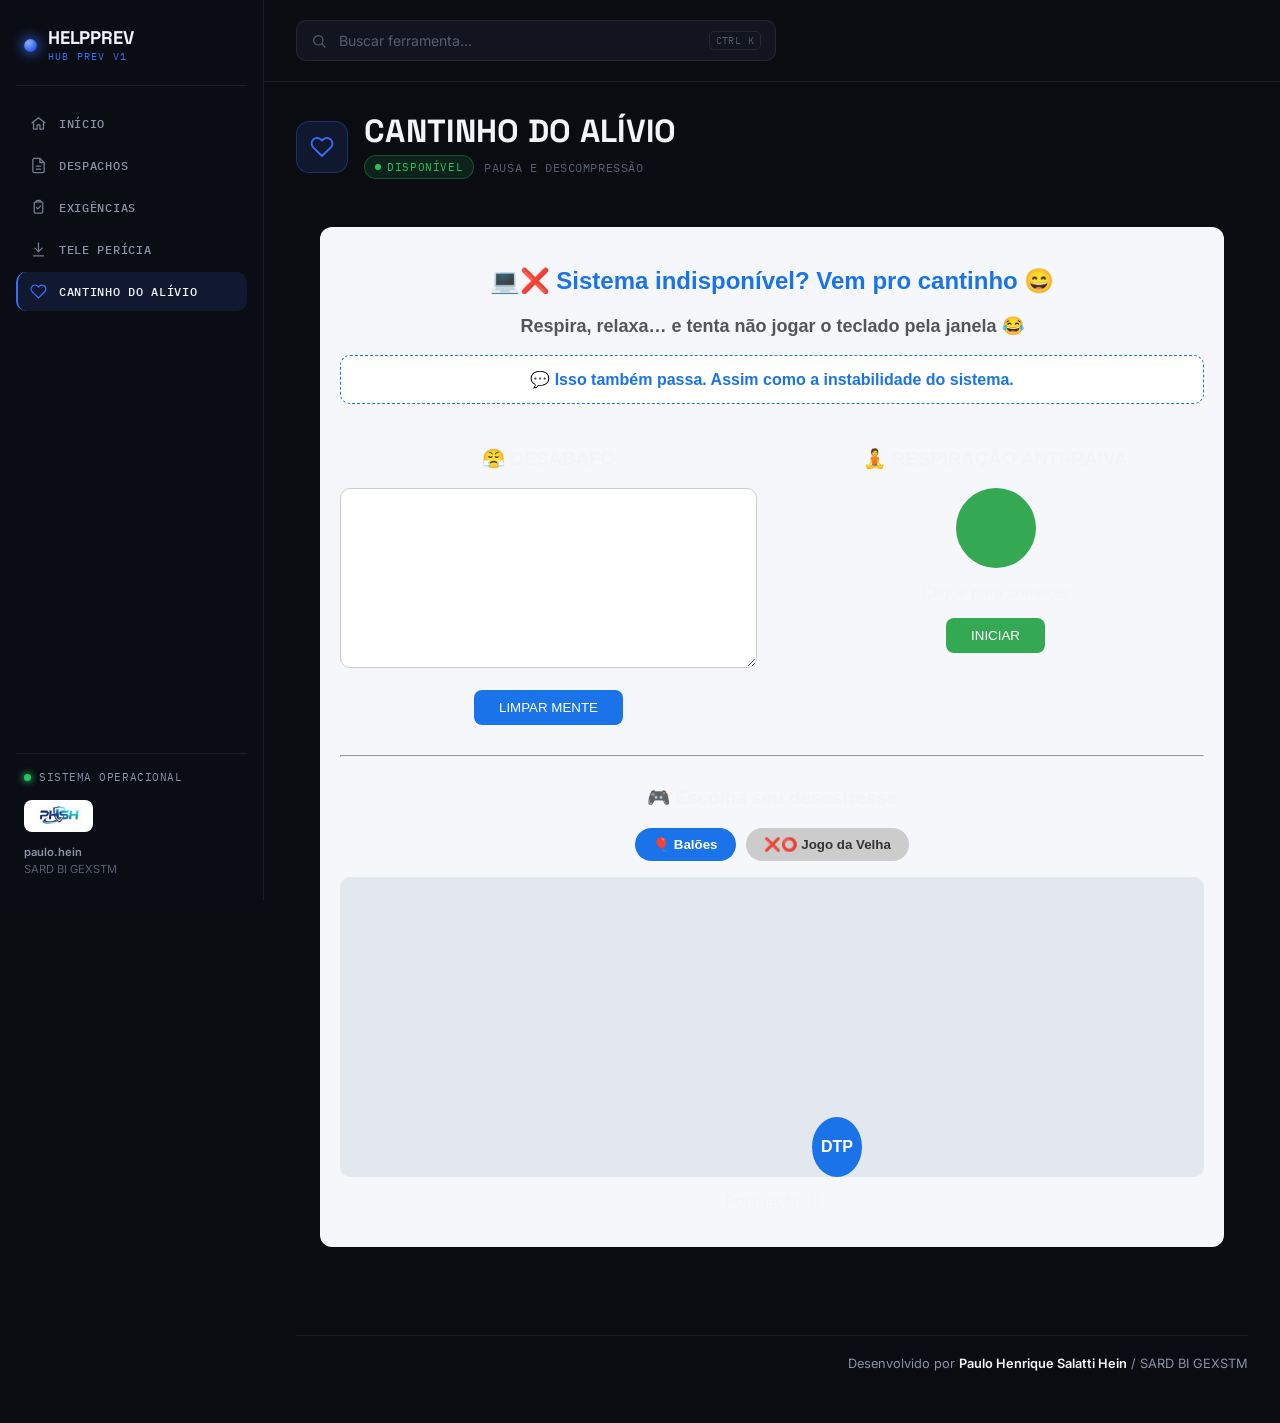
==== cantinho-do-alivio.html @ 54dc9657 "Primeira Versão do site" ====
<!DOCTYPE html>
<html lang="pt-BR">
<head>
<meta charset="UTF-8">
<meta name="viewport" content="width=device-width, initial-scale=1.0">
<title>Cantinho do Alívio — HelpPrev BI</title>
<link rel="stylesheet" href="style.css">
<style>
  body { padding-bottom: 20px; }
  .relief-wrap { max-width: 1100px; margin: 0 auto; padding: 20px 24px 40px; }
</style>
</head>
<body>

<div class="app-shell">

  <aside class="sidebar">
    <a class="sidebar-brand" href="index.html">
      <span class="brand-dot"></span>
      <div>
        <div class="brand-mark-sm">HELPPREV</div>
        <div class="brand-sub">HUB PREV V1</div>
      </div>
    </a>

    <nav class="sidebar-nav">
      <a href="index.html" class="nav-item">
        <svg viewBox="0 0 24 24" fill="none" stroke="currentColor" stroke-width="1.8" stroke-linecap="round" stroke-linejoin="round"><path d="M3 11l9-7 9 7"/><path d="M5 10v9a1 1 0 0 0 1 1h4v-6h4v6h4a1 1 0 0 0 1-1v-9"/></svg>
        Início
      </a>
      <a href="gerador-de-despachos.html" class="nav-item">
        <svg viewBox="0 0 24 24" fill="none" stroke="currentColor" stroke-width="1.8" stroke-linecap="round" stroke-linejoin="round"><path d="M14 2H6a2 2 0 0 0-2 2v16a2 2 0 0 0 2 2h12a2 2 0 0 0 2-2V8z"/><path d="M14 2v6h6"/><path d="M9 13h6M9 17h6"/></svg>
        Despachos
      </a>
      <a href="gerador-de-exigencias.html" class="nav-item">
        <svg viewBox="0 0 24 24" fill="none" stroke="currentColor" stroke-width="1.8" stroke-linecap="round" stroke-linejoin="round"><rect x="6" y="4" width="12" height="16" rx="2"/><path d="M9 4V3a1 1 0 0 1 1-1h4a1 1 0 0 1 1 1v1"/><path d="M9 12l2 2 4-4"/></svg>
        Exigências
      </a>
      <a href="gerador-tele-pericia.exe" class="nav-item" download>
        <svg viewBox="0 0 24 24" fill="none" stroke="currentColor" stroke-width="1.8" stroke-linecap="round" stroke-linejoin="round"><path d="M12 3v12"/><path d="M7 10l5 5 5-5"/><path d="M5 21h14"/></svg>
        Tele Perícia
      </a>
      <a href="cantinho-do-alivio.html" class="nav-item active">
        <svg viewBox="0 0 24 24" fill="none" stroke="currentColor" stroke-width="1.8" stroke-linecap="round" stroke-linejoin="round"><path d="M20.8 4.6a5.5 5.5 0 0 0-7.8 0L12 5.6l-1-1a5.5 5.5 0 0 0-7.8 7.8l1 1L12 21l7.8-7.6 1-1a5.5 5.5 0 0 0 0-7.8z"/></svg>
        Cantinho do Alívio
      </a>
    </nav>

    <div class="sidebar-spacer"></div>

    <div class="sidebar-footer">
      <div class="status-box"><span class="status-dot"></span> Sistema operacional</div>
      <div class="sidebar-logo-wrap"><img src="assets/phsh-logo.png" alt="PHSH"></div>
      <div class="sidebar-credit"><strong>paulo.hein</strong><br>SARD BI GEXSTM</div>
    </div>
  </aside>

  <div class="main">
    <header class="topbar">
      <div class="search-box">
        <svg viewBox="0 0 24 24" fill="none" stroke="currentColor" stroke-width="1.8" stroke-linecap="round" stroke-linejoin="round"><circle cx="11" cy="11" r="7"/><path d="M21 21l-4.35-4.35"/></svg>
        <input type="text" placeholder="Buscar ferramenta...">
        <span class="kbd">CTRL K</span>
      </div>
    </header>

    <div class="page-content">

      <div class="page-header">
        <div class="page-header-left">
          <div class="page-icon"><svg viewBox="0 0 24 24" fill="none" stroke="currentColor" stroke-width="1.8" stroke-linecap="round" stroke-linejoin="round"><path d="M20.8 4.6a5.5 5.5 0 0 0-7.8 0L12 5.6l-1-1a5.5 5.5 0 0 0-7.8 7.8l1 1L12 21l7.8-7.6 1-1a5.5 5.5 0 0 0 0-7.8z"/></svg></div>
          <div>
            <h1 class="page-title">Cantinho do Alívio</h1>
            <div class="page-badges">
              <span class="status-pill">Disponível</span>
              <span class="page-subtitle">Pausa e descompressão</span>
            </div>
          </div>
        </div>
      </div>

<div class="relief-wrap">
<div style="font-family: Arial; max-width:1100px; margin:auto; padding:20px; border-radius:12px; background:#f5f7fa; text-align:center;">

  <h2 style="color:#1a73e8;">
    💻❌ Sistema indisponível? Vem pro cantinho 😄
  </h2>

  <p style="color:#555; font-size:18px; font-weight:bold;">
    Respira, relaxa… e tenta não jogar o teclado pela janela 😂
  </p>

  <div style="background:#fff; border:1px dashed #1a73e8; border-radius:10px; padding:14px 20px; margin:0 0 25px; min-height:26px;">
    <p id="fraseRotativa" style="margin:0; color:#1a73e8; font-weight:bold; font-size:16px; transition:opacity 0.4s;"></p>
  </div>

  <div style="display:flex; gap:30px;">

    <!-- DESABAFO -->
    <div style="flex:1;">
      <h3>😤 DESABAFO</h3>

      <textarea id="stressBox"
        oninput="textoMaluco(this)"
        placeholder="DIGITE AQUI..."
        style="width:100%; height:180px; border-radius:10px; border:1px solid #ccc; padding:12px; font-size:20px; font-weight:bold;">
      </textarea>

      <br><br>

      <button onclick="limparTexto()" 
        style="padding:10px 25px; border:none; border-radius:8px; background:#1a73e8; color:white;">
        LIMPAR MENTE
      </button>
    </div>

    <!-- RESPIRAÇÃO -->
    <div style="flex:1;">
      <h3>🧘 RESPIRAÇÃO ANTI-RAIVA</h3>

      <div id="balaoResp"
        style="width:80px; height:80px; margin:auto; border-radius:50%; background:#34a853; transition:1.5s;">
      </div>

      <p id="respiracaoTexto">Clique para começar</p>

      <button onclick="respirarAnimado()" 
        style="padding:10px 25px; border:none; border-radius:8px; background:#34a853; color:white;">
        INICIAR
      </button>
    </div>

  </div>

  <hr style="margin:30px 0;">

  <!-- JOGOS -->
  <h3>🎮 Escolha seu desestresse</h3>

  <div style="display:flex; gap:10px; justify-content:center; margin-bottom:16px; flex-wrap:wrap;">
    <button class="tab-btn" data-tab="baloes" onclick="mudarAba('baloes')"
      style="padding:9px 18px; border:none; border-radius:20px; background:#1a73e8; color:white; font-weight:bold; cursor:pointer;">
      🎈 Balões
    </button>
    <button class="tab-btn" data-tab="velha" onclick="mudarAba('velha')"
      style="padding:9px 18px; border:none; border-radius:20px; background:#ccc; color:#333; font-weight:bold; cursor:pointer;">
      ❌⭕ Jogo da Velha
    </button>
  </div>

  <!-- ABA: BALÕES -->
  <div id="painel-baloes" class="painel-jogo">
    <div id="areaJogo" style="position:relative; height:300px; background:#e3e7ee; border-radius:10px; overflow:hidden;">
    </div>
    <p id="pontuacao">Pontuação: 0</p>
  </div>

  <!-- ABA: JOGO DA VELHA -->
  <div id="painel-velha" class="painel-jogo" style="display:none;">
    <p id="statusVelha" style="font-weight:bold; font-size:16px; color:#1a73e8;">Sua vez — você é o ❌</p>
    <div id="tabuleiroVelha" style="display:grid; grid-template-columns:repeat(3,80px); grid-template-rows:repeat(3,80px); gap:6px; justify-content:center; margin:16px auto;">
    </div>
    <p style="font-size:13px; color:#888;">Placar da sessão — Você: <span id="scoreJogador">0</span> · Sistema: <span id="scoreSistema">0</span> · Empates: <span id="scoreEmpate">0</span></p>
    <button onclick="reiniciarVelha()"
      style="padding:9px 20px; border:none; border-radius:8px; background:#1a73e8; color:white; font-weight:bold; cursor:pointer;">
      Reiniciar partida
    </button>
  </div>

</div>
</div>

      <footer class="site-footer">
        Desenvolvido por <strong>Paulo Henrique Salatti Hein</strong> / SARD BI GEXSTM
      </footer>

    </div>
  </div>
</div>

<script>
function limparTexto() {
  document.getElementById("stressBox").value = "";
}

// TEXTO MALUCO (EFEITO ENGRAÇADO)
function textoMaluco(el) {
  el.value = el.value.toUpperCase();

  if (Math.random() < 0.25) {
    const extras = ["!", "@", "#", "$", "%", "&", "??", "!!!", "###"];
    el.value += extras[Math.floor(Math.random() * extras.length)];
  }
}

// RESPIRAÇÃO COM BALÃO
function respirarAnimado() {
  let balao = document.getElementById("balaoResp");
  let texto = document.getElementById("respiracaoTexto");

  let ciclos = 0;

  let intervalo = setInterval(() => {

    texto.innerHTML = "INSPIRE...";
    balao.style.transform = "scale(1.6)";

    setTimeout(() => {
      texto.innerHTML = "EXPIRE...";
      balao.style.transform = "scale(1)";
    }, 2000);

    ciclos++;

    if (ciclos >= 7) {
      clearInterval(intervalo);
      texto.innerHTML = "RELAXOU 😄";
    }

  }, 4000);
}

// JOGO BALÃO ÚNICO
let pontos = 0;
let balaoAtual = null;

function criarBalao() {

  if (balaoAtual) return;

  let area = document.getElementById("areaJogo");

  let balao = document.createElement("div");

  // corpo do balão
  balao.style.position = "absolute";
  balao.style.bottom = "0px";
  balao.style.left = Math.random() * 80 + "%";
  balao.style.width = "50px";
  balao.style.height = "60px";
  balao.style.borderRadius = "50%";
  balao.style.background = "#1a73e8";
  balao.style.color = "white";
  balao.style.display = "flex";
  balao.style.alignItems = "center";
  balao.style.justifyContent = "center";
  balao.style.fontWeight = "bold";
  balao.style.cursor = "pointer";

  balao.innerHTML = "DTP";

  // corda
  let corda = document.createElement("div");
  corda.style.position = "absolute";
  corda.style.bottom = "-20px";
  corda.style.left = "50%";
  corda.style.width = "2px";
  corda.style.height = "20px";
  corda.style.background = "#555";

  balao.appendChild(corda);

  area.appendChild(balao);
  balaoAtual = balao;

  let velocidade = 2000 + Math.random() * 2000;

  balao.animate([
    { transform: "translateY(0px)" },
    { transform: "translateY(-260px)" }
  ], {
    duration: velocidade,
    easing: "linear"
  });

  balao.onclick = function() {
    balao.innerHTML = "💥";
    balao.style.background = "transparent";
    pontos++;
    document.getElementById("pontuacao").innerHTML = "Pontuação: " + pontos;

    setTimeout(() => {
      balao.remove();
      balaoAtual = null;
    }, 200);
  };

  setTimeout(() => {
    if (balaoAtual) {
      balao.remove();
      balaoAtual = null;
    }
  }, velocidade);
}

// loop
setInterval(criarBalao, 1500);

/* ============ FRASES ROTATIVAS ============ */
const frases = [
  "Respira. O protocolo não vai fugir — a menos que o sistema caia de novo.",
  "Você é mais forte que qualquer erro 500.",
  "Isso também passa. Assim como a instabilidade do sistema.",
  "Levanta, alonga, e volta com a régua na mão.",
  "Se o sistema travou, a culpa não é sua. Provavelmente.",
  "Beba água. Não resolve o protocolo, mas ajuda você.",
  "Você já sobreviveu a 100% dos seus dias de sistema fora do ar até agora.",
  "Café não resolve tudo, mas ajuda a fingir que sim.",
  "Reclamar em silêncio também é uma forma de meditação.",
  "Um despacho de cada vez. Ou um suspiro de cada vez.",
  "A paciência é uma habilidade. E você está treinando bastante hoje.",
  "Daqui a pouco isso vira uma boa história pra contar."
];
let fraseIndex = -1;

function proximaFrase() {
  let novoIndex;
  do { novoIndex = Math.floor(Math.random() * frases.length); } while (novoIndex === fraseIndex && frases.length > 1);
  fraseIndex = novoIndex;

  const el = document.getElementById("fraseRotativa");
  el.style.opacity = 0;
  setTimeout(() => {
    el.innerHTML = "💬 " + frases[fraseIndex];
    el.style.opacity = 1;
  }, 400);
}

proximaFrase();
setInterval(proximaFrase, 7000);

/* ============ ABAS ============ */
function mudarAba(nome) {
  ['baloes', 'velha'].forEach(n => {
    document.getElementById('painel-' + n).style.display = (n === nome) ? 'block' : 'none';
    const btn = document.querySelector('.tab-btn[data-tab="' + n + '"]');
    btn.style.background = (n === nome) ? '#1a73e8' : '#ccc';
    btn.style.color = (n === nome) ? 'white' : '#333';
  });
}

/* ============ JOGO DA VELHA ============ */
let tabuleiro = Array(9).fill("");
let jogoAtivo = true;
let scoreJogador = 0, scoreSistema = 0, scoreEmpate = 0;

function montarTabuleiroVelha() {
  const tab = document.getElementById("tabuleiroVelha");
  tab.innerHTML = "";
  for (let i = 0; i < 9; i++) {
    const cel = document.createElement("div");
    cel.dataset.i = i;
    cel.style.width = "80px";
    cel.style.height = "80px";
    cel.style.background = "#fff";
    cel.style.border = "2px solid #1a73e8";
    cel.style.borderRadius = "8px";
    cel.style.display = "flex";
    cel.style.alignItems = "center";
    cel.style.justifyContent = "center";
    cel.style.fontSize = "34px";
    cel.style.fontWeight = "bold";
    cel.style.cursor = "pointer";
    cel.style.color = "#1a73e8";
    cel.textContent = tabuleiro[i];
    cel.onclick = () => jogadaJogador(i);
    tab.appendChild(cel);
  }
}

const linhasVitoria = [
  [0,1,2],[3,4,5],[6,7,8],
  [0,3,6],[1,4,7],[2,5,8],
  [0,4,8],[2,4,6]
];

function checarVencedor(t) {
  for (const [a,b,c] of linhasVitoria) {
    if (t[a] && t[a] === t[b] && t[b] === t[c]) return t[a];
  }
  if (t.every(v => v !== "")) return "empate";
  return null;
}

function jogadaJogador(i) {
  if (!jogoAtivo || tabuleiro[i] !== "") return;
  tabuleiro[i] = "❌";
  montarTabuleiroVelha();

  let resultado = checarVencedor(tabuleiro);
  if (resultado) { finalizarVelha(resultado); return; }

  document.getElementById("statusVelha").innerHTML = "Sistema pensando... 🤖";
  jogoAtivo = false;
  setTimeout(jogadaSistema, 500);
}

function jogadaSistema() {
  let i = melhorJogadaSistema();
  if (i !== -1) tabuleiro[i] = "⭕";
  montarTabuleiroVelha();

  let resultado = checarVencedor(tabuleiro);
  if (resultado) { finalizarVelha(resultado); return; }

  jogoAtivo = true;
  document.getElementById("statusVelha").innerHTML = "Sua vez — você é o ❌";
}

function melhorJogadaSistema() {
  // 1. Tenta vencer
  for (const [a,b,c] of linhasVitoria) {
    const linha = [tabuleiro[a], tabuleiro[b], tabuleiro[c]];
    const idx = [a,b,c];
    if (linha.filter(v => v === "⭕").length === 2 && linha.includes("")) {
      return idx[linha.indexOf("")];
    }
  }
  // 2. Bloqueia jogador
  for (const [a,b,c] of linhasVitoria) {
    const linha = [tabuleiro[a], tabuleiro[b], tabuleiro[c]];
    const idx = [a,b,c];
    if (linha.filter(v => v === "❌").length === 2 && linha.includes("")) {
      return idx[linha.indexOf("")];
    }
  }
  // 3. Centro
  if (tabuleiro[4] === "") return 4;
  // 4. Cantos
  const cantos = [0,2,6,8].filter(i => tabuleiro[i] === "");
  if (cantos.length) return cantos[Math.floor(Math.random() * cantos.length)];
  // 5. Qualquer livre
  const livres = tabuleiro.map((v,i) => v === "" ? i : -1).filter(i => i !== -1);
  return livres.length ? livres[Math.floor(Math.random() * livres.length)] : -1;
}

function finalizarVelha(resultado) {
  jogoAtivo = false;
  if (resultado === "❌") {
    scoreJogador++;
    document.getElementById("statusVelha").innerHTML = "Você venceu! 🎉";
  } else if (resultado === "⭕") {
    scoreSistema++;
    document.getElementById("statusVelha").innerHTML = "O sistema venceu dessa vez. 🤖";
  } else {
    scoreEmpate++;
    document.getElementById("statusVelha").innerHTML = "Empate! Ninguém travou. 🤝";
  }
  document.getElementById("scoreJogador").innerHTML = scoreJogador;
  document.getElementById("scoreSistema").innerHTML = scoreSistema;
  document.getElementById("scoreEmpate").innerHTML = scoreEmpate;
}

function reiniciarVelha() {
  tabuleiro = Array(9).fill("");
  jogoAtivo = true;
  document.getElementById("statusVelha").innerHTML = "Sua vez — você é o ❌";
  montarTabuleiroVelha();
}

montarTabuleiroVelha();

</script>
</body>
</html>
---- style.css ----
/* ============================================
   HelpPrev — sistema de design
   Tema: app shell escuro, acento azul único, tipografia forte
   ============================================ */

@import url('https://fonts.googleapis.com/css2?family=Space+Grotesk:wght@500;600;700&family=Inter:wght@400;500;600;700&family=IBM+Plex+Mono:wght@500;600&display=swap');

:root {
  --ink: #F3F4F8;
  --ink-soft: #8A90A6;
  --ink-faint: #565C70;

  --bg: #0A0C12;
  --sidebar-bg: #0B0D14;
  --paper: #0A0C12;
  --paper-card: #12151F;
  --paper-card-hover: #171B27;
  --line: rgba(255,255,255,0.08);

  --gold: #3B6EF6;
  --gold-soft: rgba(59,110,246,0.13);
  --focus: #5B87FF;

  --alert: #FF6F91;
  --alert-soft: rgba(255,111,145,0.12);

  --success: #22C55E;

  --font-display: 'Space Grotesk', 'Inter', sans-serif;
  --font-body: 'Inter', -apple-system, BlinkMacSystemFont, sans-serif;
  --font-mono: 'IBM Plex Mono', ui-monospace, monospace;

  --radius: 16px;
  --shadow-card: 0 1px 2px rgba(0,0,0,0.3), 0 16px 40px rgba(0,0,0,0.4);
  --sidebar-w: 264px;
}

* { box-sizing: border-box; }
html { scroll-behavior: smooth; }

body {
  margin: 0;
  font-family: var(--font-body);
  color: var(--ink);
  background: var(--bg);
  -webkit-font-smoothing: antialiased;
}

a { color: inherit; }

:focus-visible {
  outline: 2.5px solid var(--focus);
  outline-offset: 2px;
  border-radius: 4px;
}

@keyframes fadeUp {
  from { opacity: 0; transform: translateY(8px); }
  to { opacity: 1; transform: translateY(0); }
}
@keyframes dotPulse {
  0%, 100% { transform: scale(1); opacity: 1; }
  50% { transform: scale(1.3); opacity: 0.6; }
}

@media (prefers-reduced-motion: reduce) {
  *, *::before, *::after {
    animation-duration: 0.001ms !important;
    transition-duration: 0.001ms !important;
  }
}

/* ================= APP SHELL ================= */
.app-shell {
  display: flex;
  min-height: 100vh;
}

/* ---------- Sidebar ---------- */
.sidebar {
  width: var(--sidebar-w);
  flex-shrink: 0;
  background: var(--sidebar-bg);
  border-right: 1px solid var(--line);
  display: flex;
  flex-direction: column;
  padding: 22px 16px;
  position: sticky;
  top: 0;
  height: 100vh;
  overflow-y: auto;
}

.sidebar-brand {
  display: flex;
  align-items: center;
  gap: 11px;
  padding: 6px 8px 22px;
  text-decoration: none;
  border-bottom: 1px solid var(--line);
  margin-bottom: 18px;
}

.brand-dot {
  width: 13px;
  height: 13px;
  border-radius: 50%;
  background: radial-gradient(circle at 35% 30%, #8FB4FF, #3B6EF6 55%, #1C3FA8 100%);
  box-shadow: 0 0 12px 3px rgba(59,110,246,0.6);
  flex-shrink: 0;
  animation: dotPulse 3.2s ease-in-out infinite;
}

.brand-mark-sm {
  font-family: var(--font-display);
  font-weight: 700;
  font-size: 1.15rem;
  letter-spacing: -0.01em;
  color: var(--ink);
  line-height: 1.1;
}
.brand-sub {
  font-family: var(--font-mono);
  font-size: 0.62rem;
  letter-spacing: 0.12em;
  color: var(--gold);
  margin-top: 2px;
}

.sidebar-nav {
  display: flex;
  flex-direction: column;
  gap: 3px;
}

.nav-item {
  display: flex;
  align-items: center;
  gap: 12px;
  padding: 11px 12px;
  border-radius: 10px;
  text-decoration: none;
  color: var(--ink-soft);
  font-family: var(--font-mono);
  font-size: 0.72rem;
  font-weight: 500;
  letter-spacing: 0.06em;
  text-transform: uppercase;
  transition: background 0.15s ease, color 0.15s ease;
  border-left: 2px solid transparent;
}
.nav-item svg { width: 17px; height: 17px; flex-shrink: 0; opacity: 0.85; }
.nav-item:hover { background: var(--paper-card); color: var(--ink); }
.nav-item.active {
  background: var(--gold-soft);
  color: var(--ink);
  border-left: 2px solid var(--gold);
}
.nav-item.active svg { opacity: 1; color: var(--gold); }

.sidebar-spacer { flex: 1; }

.sidebar-footer {
  margin-top: 18px;
  padding-top: 16px;
  border-top: 1px solid var(--line);
  display: flex;
  flex-direction: column;
  gap: 12px;
}

.status-box {
  display: flex;
  align-items: center;
  gap: 8px;
  font-family: var(--font-mono);
  font-size: 0.68rem;
  letter-spacing: 0.05em;
  text-transform: uppercase;
  color: var(--ink-soft);
  padding: 0 8px;
}
.status-dot {
  width: 7px;
  height: 7px;
  border-radius: 50%;
  background: var(--success);
  box-shadow: 0 0 6px 2px rgba(34,197,94,0.6);
  flex-shrink: 0;
}

.sidebar-credit {
  font-size: 0.7rem;
  color: var(--ink-faint);
  line-height: 1.5;
  padding: 0 8px;
}
.sidebar-credit strong { color: var(--ink-soft); font-weight: 600; }

.sidebar-logo-wrap {
  background: #fff;
  padding: 6px 10px;
  border-radius: 8px;
  display: inline-flex;
  align-items: center;
  margin: 4px 8px 0;
  align-self: flex-start;
}
.sidebar-logo-wrap img { height: 20px; width: auto; display: block; }

/* Toggle mobile (escondido no desktop) */
.sidebar-toggle { display: none; }

@media (max-width: 860px) {
  .app-shell { flex-direction: column; }
  .sidebar {
    width: 100%;
    height: auto;
    position: relative;
    flex-direction: row;
    align-items: center;
    padding: 14px 16px;
    overflow-x: auto;
  }
  .sidebar-brand { border-bottom: none; margin-bottom: 0; padding: 0; margin-right: 14px; }
  .sidebar-nav { flex-direction: row; overflow-x: auto; }
  .nav-item { white-space: nowrap; border-left: none; border-bottom: 2px solid transparent; }
  .nav-item.active { border-left: none; border-bottom: 2px solid var(--gold); }
  .sidebar-spacer, .sidebar-footer { display: none; }
}

/* ---------- Main / topbar ---------- */
.main {
  flex: 1;
  min-width: 0;
  display: flex;
  flex-direction: column;
}

.topbar {
  display: flex;
  align-items: center;
  justify-content: space-between;
  gap: 20px;
  padding: 20px 32px;
  border-bottom: 1px solid var(--line);
}

.search-box {
  flex: 1;
  max-width: 480px;
  display: flex;
  align-items: center;
  gap: 10px;
  background: var(--paper-card);
  border: 1px solid var(--line);
  border-radius: 10px;
  padding: 10px 14px;
  transition: border-color 0.15s ease;
}
.search-box:focus-within { border-color: var(--gold); }
.search-box svg { width: 16px; height: 16px; color: var(--ink-faint); flex-shrink: 0; }
.search-box input {
  flex: 1;
  background: none;
  border: none;
  outline: none;
  color: var(--ink);
  font-family: var(--font-body);
  font-size: 0.88rem;
}
.search-box input::placeholder { color: var(--ink-faint); }
.kbd {
  font-family: var(--font-mono);
  font-size: 0.62rem;
  letter-spacing: 0.04em;
  color: var(--ink-faint);
  border: 1px solid var(--line);
  border-radius: 5px;
  padding: 2px 6px;
  flex-shrink: 0;
}

.user-chip {
  font-family: var(--font-mono);
  font-size: 0.7rem;
  text-align: right;
  letter-spacing: 0.04em;
  color: var(--ink);
  line-height: 1.4;
  white-space: nowrap;
}
.user-chip small { display: block; color: var(--ink-faint); font-size: 0.62rem; letter-spacing: 0.08em; }

/* ---------- Cabeçalho de página ---------- */
.page-content { padding: 32px; max-width: 1180px; width: 100%; margin: 0 auto; }

.page-header {
  display: flex;
  align-items: flex-start;
  justify-content: space-between;
  gap: 20px;
  flex-wrap: wrap;
  margin-bottom: 28px;
  animation: fadeUp 0.5s ease both;
}

.page-header-left { display: flex; align-items: center; gap: 16px; }

.page-icon {
  width: 52px;
  height: 52px;
  border-radius: 13px;
  background: var(--gold-soft);
  border: 1px solid rgba(59,110,246,0.3);
  display: flex;
  align-items: center;
  justify-content: center;
  flex-shrink: 0;
}
.page-icon svg { width: 24px; height: 24px; color: var(--gold); }

.page-title {
  font-family: var(--font-display);
  font-weight: 700;
  font-size: clamp(1.5rem, 3vw, 2rem);
  text-transform: uppercase;
  letter-spacing: 0.01em;
  margin: 0 0 6px;
  line-height: 1.1;
}

.page-badges { display: flex; align-items: center; gap: 10px; flex-wrap: wrap; }

.status-pill {
  display: inline-flex;
  align-items: center;
  gap: 6px;
  font-family: var(--font-mono);
  font-size: 0.66rem;
  letter-spacing: 0.06em;
  text-transform: uppercase;
  background: rgba(34,197,94,0.12);
  color: var(--success);
  border: 1px solid rgba(34,197,94,0.3);
  padding: 4px 10px;
  border-radius: 100px;
}
.status-pill::before {
  content: '';
  width: 6px; height: 6px;
  border-radius: 50%;
  background: var(--success);
}

.page-subtitle {
  font-family: var(--font-mono);
  font-size: 0.72rem;
  letter-spacing: 0.05em;
  text-transform: uppercase;
  color: var(--ink-faint);
}

.btn-primary-cta {
  display: inline-flex;
  align-items: center;
  gap: 8px;
  background: var(--gold);
  color: #fff;
  font-family: var(--font-body);
  font-weight: 600;
  font-size: 0.85rem;
  padding: 12px 20px;
  border-radius: 10px;
  text-decoration: none;
  border: none;
  cursor: pointer;
  transition: background 0.15s ease, transform 0.15s ease;
}
.btn-primary-cta:hover { background: var(--focus); }
.btn-primary-cta:active { transform: scale(0.98); }

/* ---------- Rodapé (dentro do conteúdo) ---------- */
.site-footer {
  margin: 48px auto 0;
  padding: 20px 0 0;
  text-align: right;
  font-size: 0.8rem;
  color: var(--ink-soft);
  border-top: 1px solid var(--line);
}
.site-footer strong { color: var(--ink); font-weight: 600; }
.site-footer-with-logo {
  display: flex;
  align-items: center;
  justify-content: flex-end;
  gap: 32px;
  flex-wrap: wrap;
}
.footer-logo-wrap {
  background: #fff;
  padding: 8px 16px;
  border-radius: 12px;
  display: inline-flex;
  align-items: center;
}
.footer-logo { height: 28px; width: auto; display: block; }
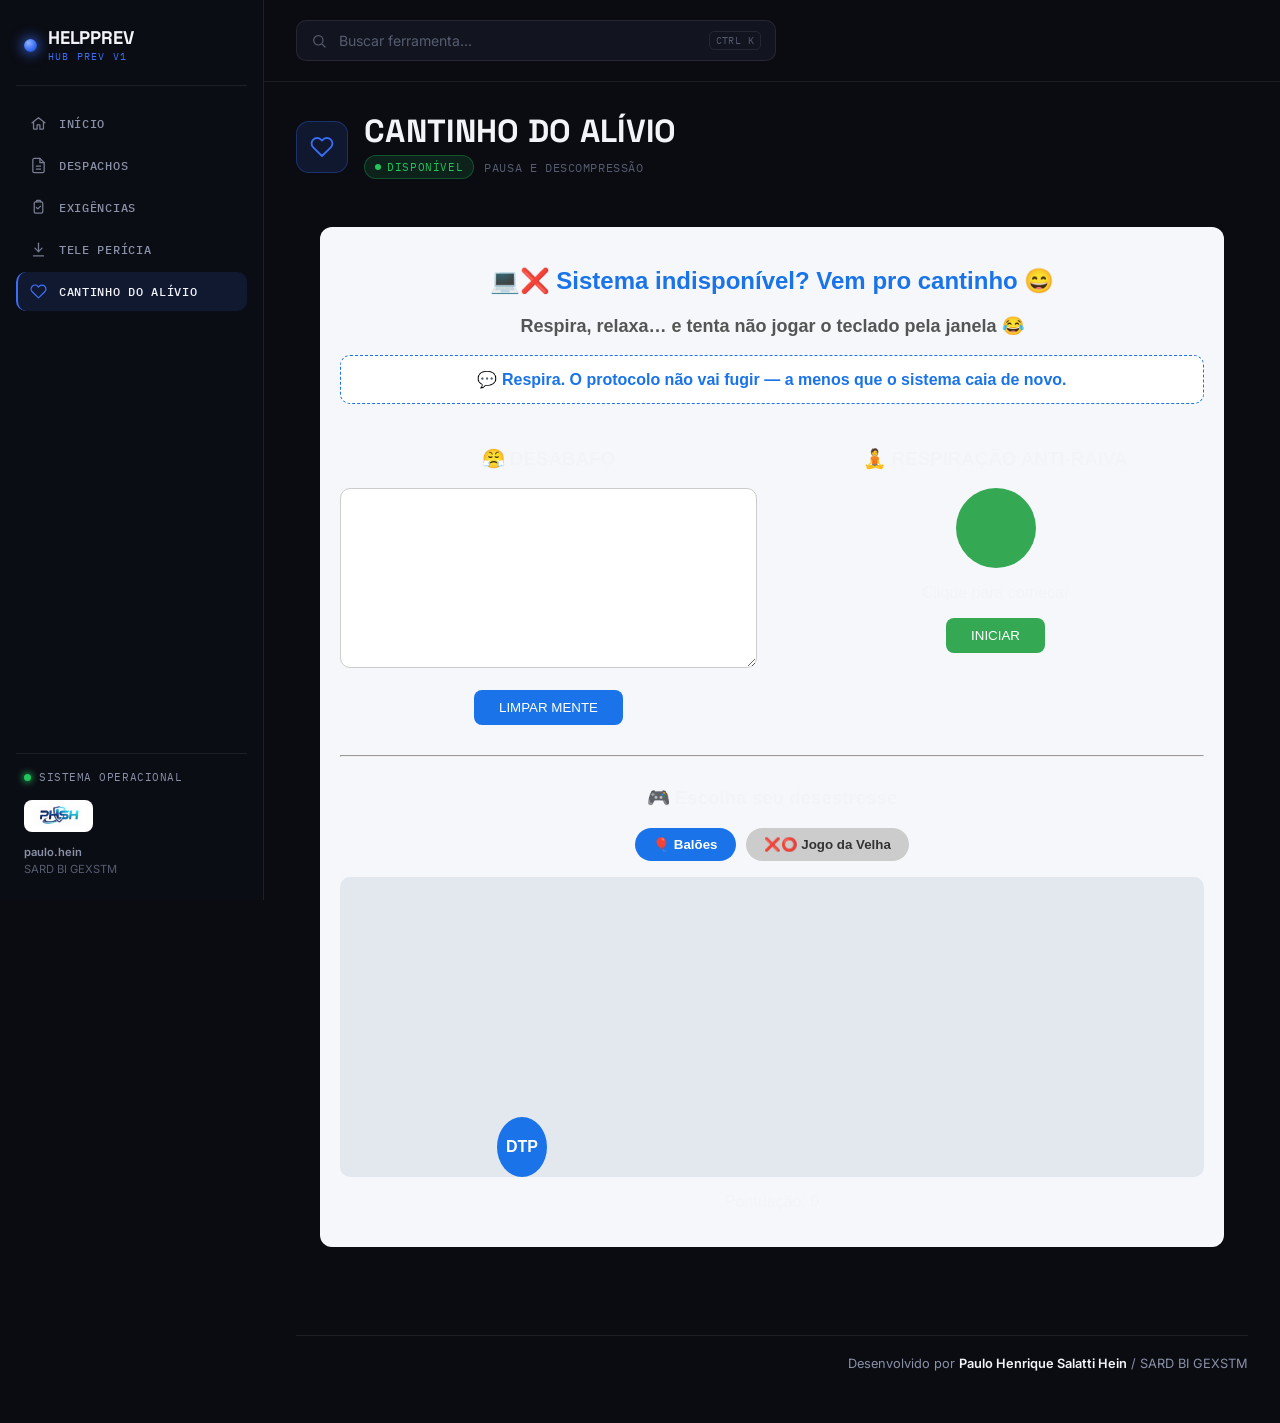
==== commit 5f255e86: "Add files via upload" ====
--- a/cantinho-do-alivio.html
+++ b/cantinho-do-alivio.html
@@ -36,7 +36,7 @@
         <svg viewBox="0 0 24 24" fill="none" stroke="currentColor" stroke-width="1.8" stroke-linecap="round" stroke-linejoin="round"><rect x="6" y="4" width="12" height="16" rx="2"/><path d="M9 4V3a1 1 0 0 1 1-1h4a1 1 0 0 1 1 1v1"/><path d="M9 12l2 2 4-4"/></svg>
         Exigências
       </a>
-      <a href="gerador-tele-pericia.exe" class="nav-item" download>
+      <a href="https://github.com/pauloshein-netizen/helpprevbi-site/releases/download/v1.0/gerador-tele-pericia.exe" class="nav-item" download>
         <svg viewBox="0 0 24 24" fill="none" stroke="currentColor" stroke-width="1.8" stroke-linecap="round" stroke-linejoin="round"><path d="M12 3v12"/><path d="M7 10l5 5 5-5"/><path d="M5 21h14"/></svg>
         Tele Perícia
       </a>
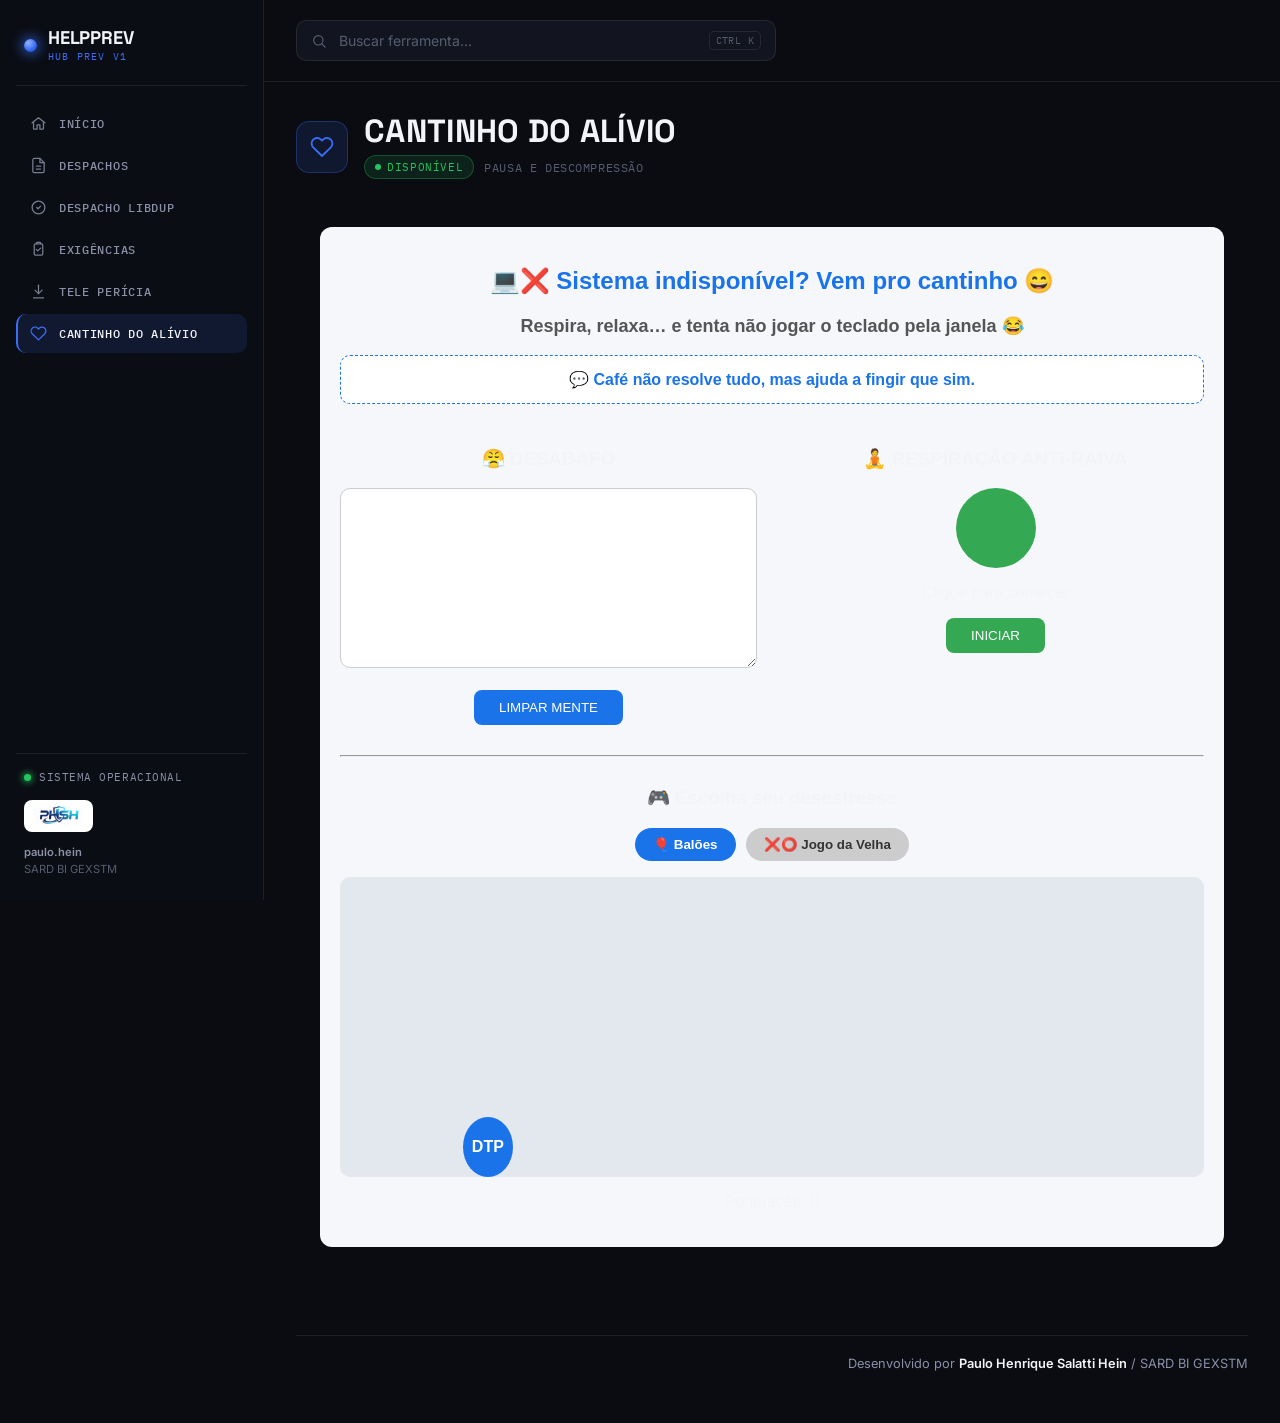
==== commit 190ee6be: "Add files via upload" ====
--- a/cantinho-do-alivio.html
+++ b/cantinho-do-alivio.html
@@ -31,6 +31,10 @@
       <a href="gerador-de-despachos.html" class="nav-item">
         <svg viewBox="0 0 24 24" fill="none" stroke="currentColor" stroke-width="1.8" stroke-linecap="round" stroke-linejoin="round"><path d="M14 2H6a2 2 0 0 0-2 2v16a2 2 0 0 0 2 2h12a2 2 0 0 0 2-2V8z"/><path d="M14 2v6h6"/><path d="M9 13h6M9 17h6"/></svg>
         Despachos
+      </a>
+      <a href="gerador-libdup.html" class="nav-item">
+        <svg viewBox="0 0 24 24" fill="none" stroke="currentColor" stroke-width="1.8" stroke-linecap="round" stroke-linejoin="round"><circle cx="12" cy="12" r="9"/><path d="M9.5 12l1.8 1.8L15 10"/></svg>
+        Despacho LIBDUP
       </a>
       <a href="gerador-de-exigencias.html" class="nav-item">
         <svg viewBox="0 0 24 24" fill="none" stroke="currentColor" stroke-width="1.8" stroke-linecap="round" stroke-linejoin="round"><rect x="6" y="4" width="12" height="16" rx="2"/><path d="M9 4V3a1 1 0 0 1 1-1h4a1 1 0 0 1 1 1v1"/><path d="M9 12l2 2 4-4"/></svg>
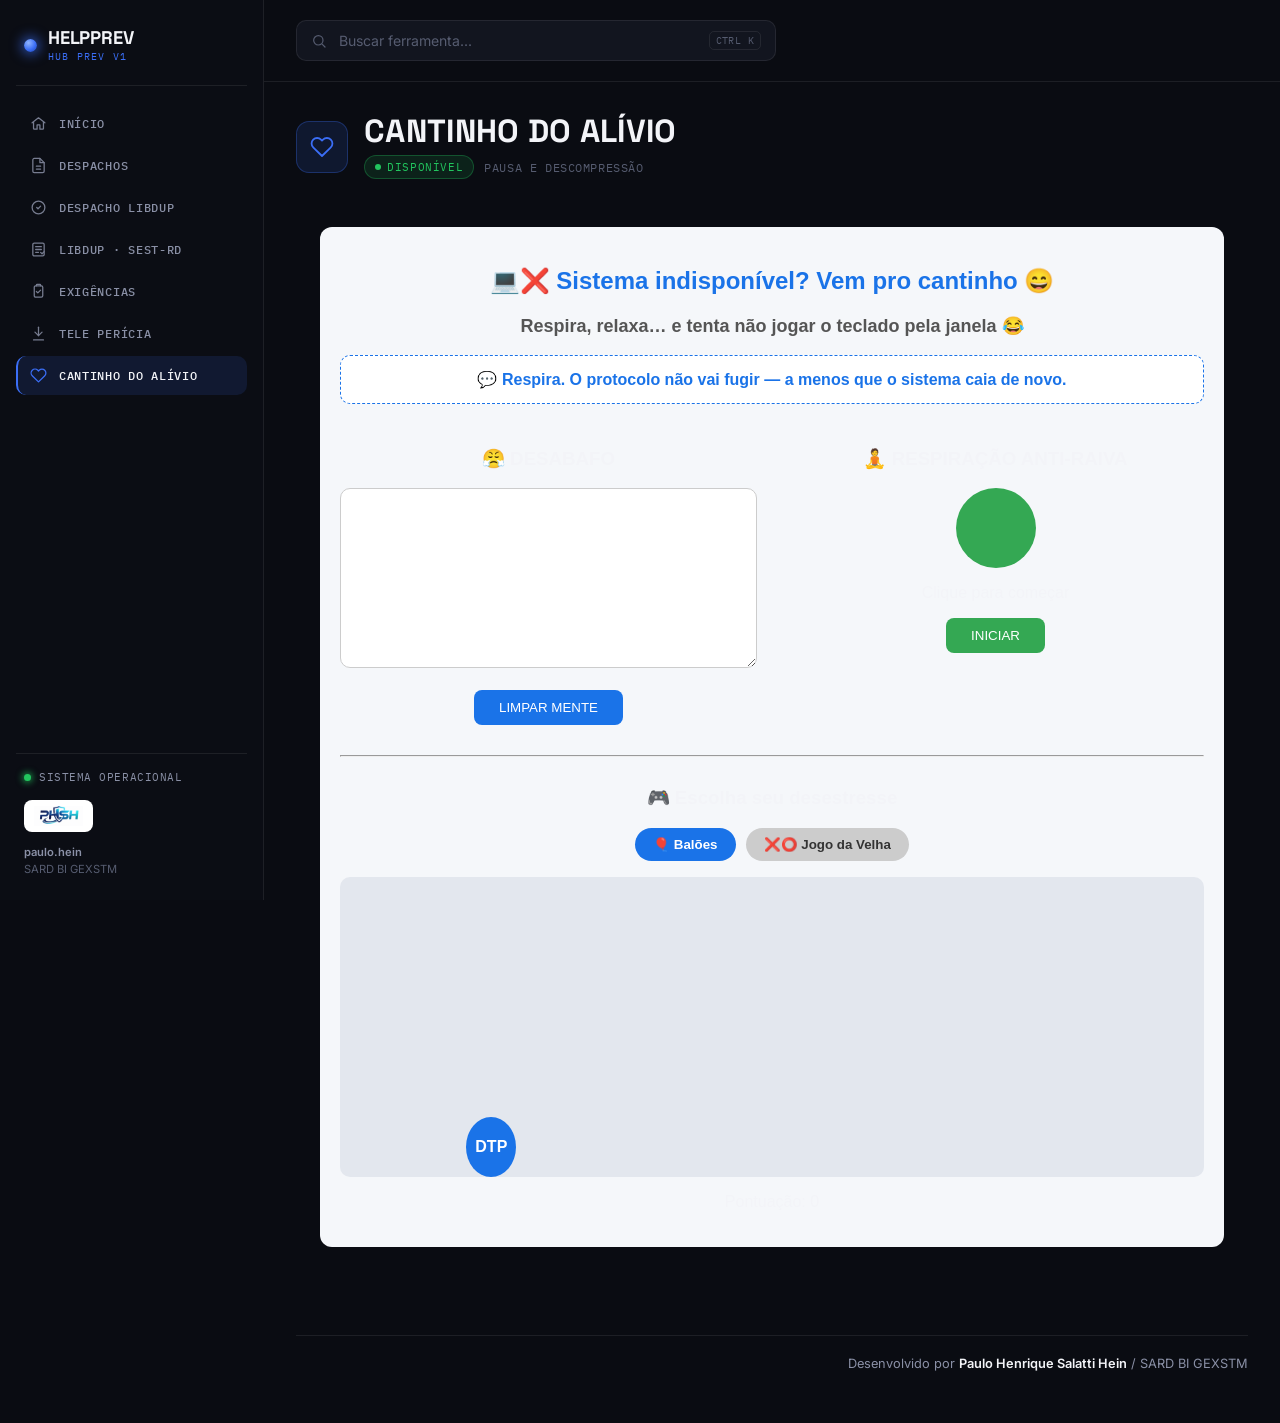
==== commit 00a05f88: "Add files via upload" ====
--- a/cantinho-do-alivio.html
+++ b/cantinho-do-alivio.html
@@ -35,6 +35,10 @@
       <a href="gerador-libdup.html" class="nav-item">
         <svg viewBox="0 0 24 24" fill="none" stroke="currentColor" stroke-width="1.8" stroke-linecap="round" stroke-linejoin="round"><circle cx="12" cy="12" r="9"/><path d="M9.5 12l1.8 1.8L15 10"/></svg>
         Despacho LIBDUP
+      </a>
+      <a href="gerador-libdup-sestrd.html" class="nav-item">
+        <svg viewBox="0 0 24 24" fill="none" stroke="currentColor" stroke-width="1.8" stroke-linecap="round" stroke-linejoin="round"><rect x="4" y="3" width="16" height="18" rx="2"/><path d="M8 8h8M8 12h8M8 16h4"/><path d="M15 16l2 2 3-3"/></svg>
+        LIBDUP · SEST-RD
       </a>
       <a href="gerador-de-exigencias.html" class="nav-item">
         <svg viewBox="0 0 24 24" fill="none" stroke="currentColor" stroke-width="1.8" stroke-linecap="round" stroke-linejoin="round"><rect x="6" y="4" width="12" height="16" rx="2"/><path d="M9 4V3a1 1 0 0 1 1-1h4a1 1 0 0 1 1 1v1"/><path d="M9 12l2 2 4-4"/></svg>
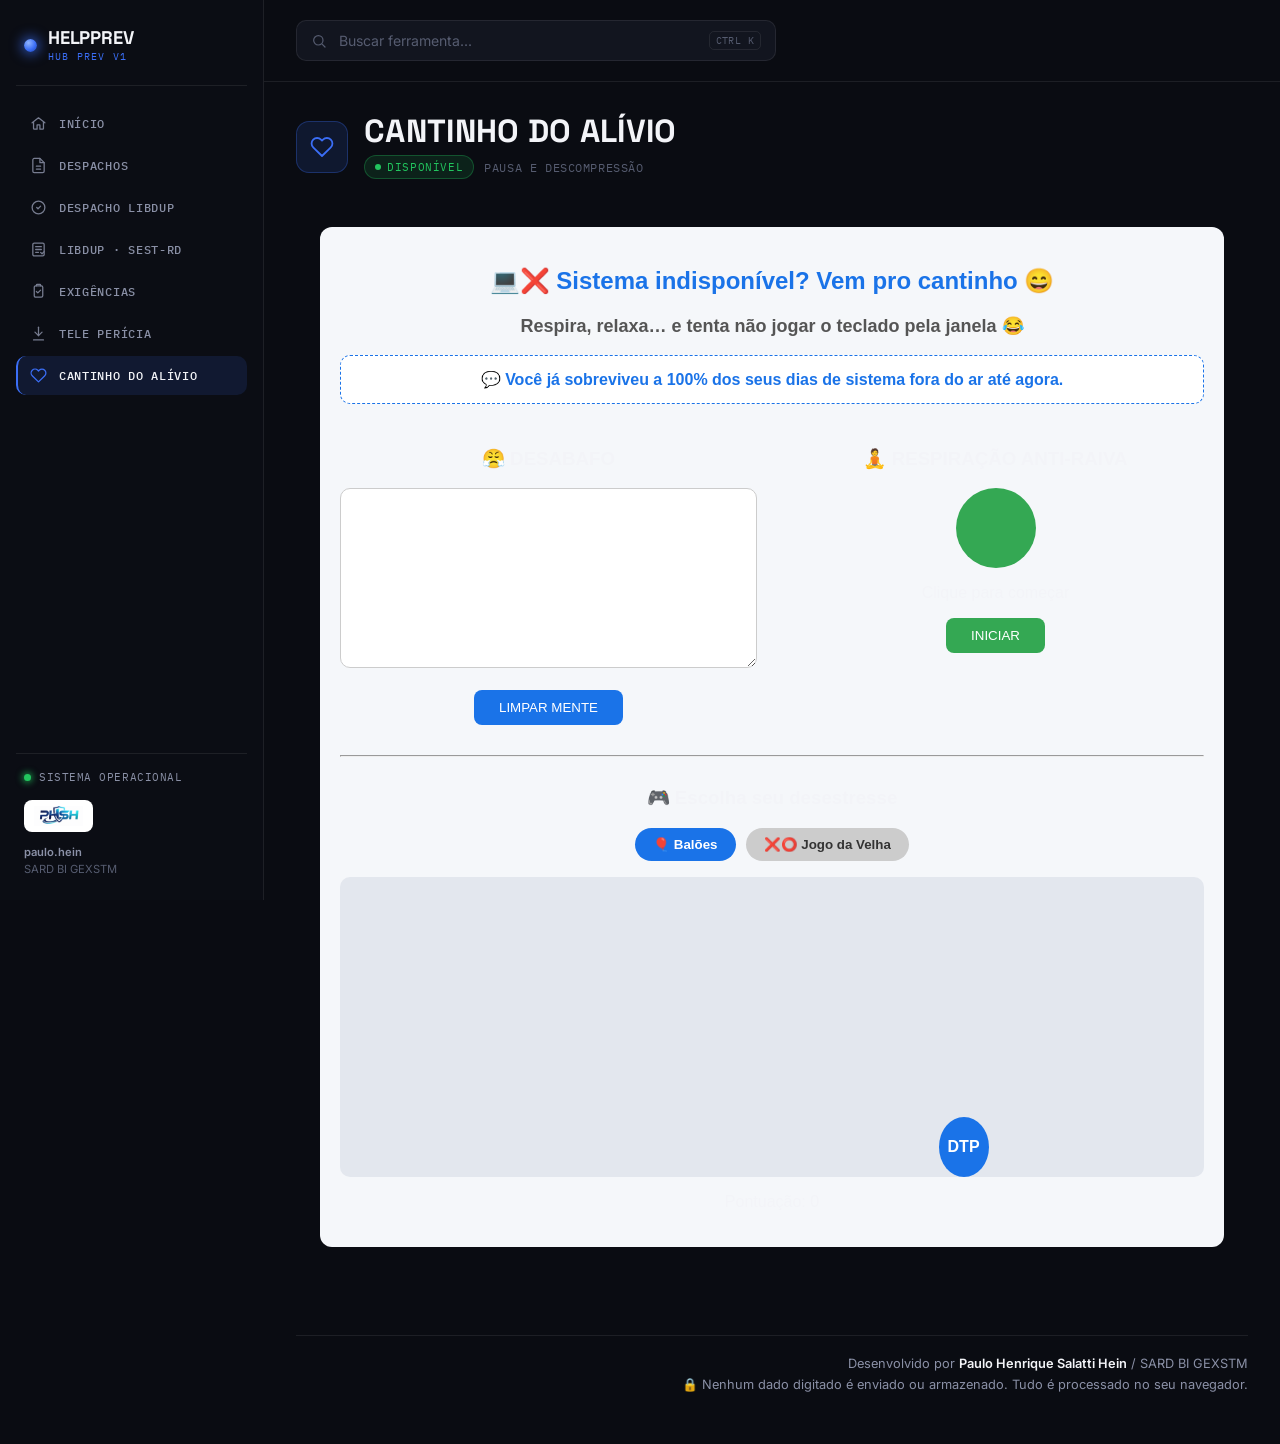
==== commit c7932f0c: "Add files via upload" ====
--- a/cantinho-do-alivio.html
+++ b/cantinho-do-alivio.html
@@ -179,7 +179,7 @@
 </div>
 
       <footer class="site-footer">
-        Desenvolvido por <strong>Paulo Henrique Salatti Hein</strong> / SARD BI GEXSTM
+        Desenvolvido por <strong>Paulo Henrique Salatti Hein</strong> / SARD BI GEXSTM<br><span class="footer-privacy">🔒 Nenhum dado digitado é enviado ou armazenado. Tudo é processado no seu navegador.</span>
       </footer>
 
     </div>
--- a/style.css
+++ b/style.css
@@ -405,3 +405,5 @@
   align-items: center;
 }
 .footer-logo { height: 28px; width: auto; display: block; }
+
+.footer-privacy { display: inline-block; margin-top: 6px; color: var(--ink-soft); }
